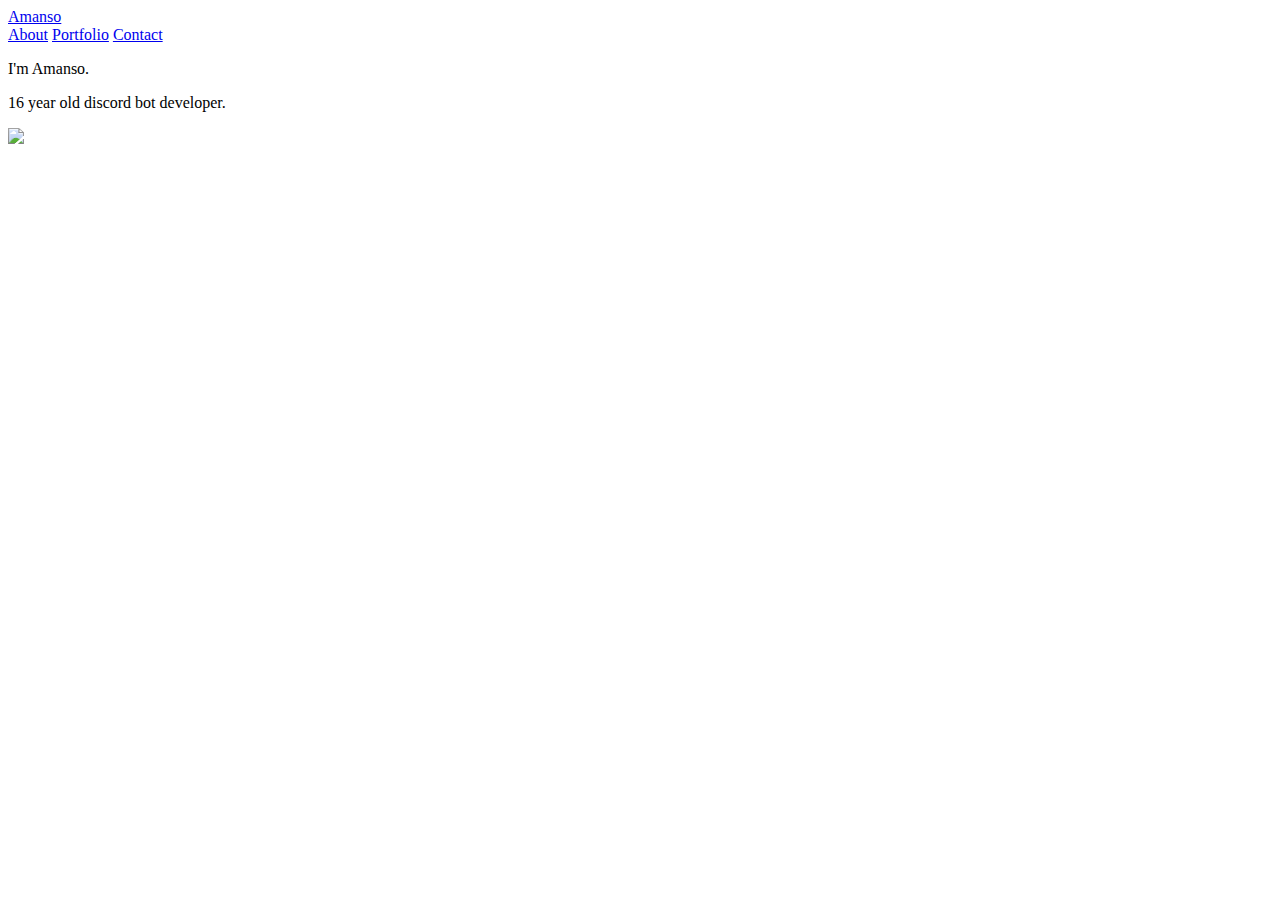
==== index.html @ 586fdd98 "Update index.html" ====
<!DOCTYPE html>
<html lang="en">
<head>
    <meta charset="UTF-8">
    <title>Amanso</title>
    <meta name="description" content="Welcome to Amanso. You can learn about me, view my previous work and contact me to request a discord bot.">

    <link rel="stylesheet" href="style.css">
    <script src="https://kit.fontawesome.com/978d9a16e1.js" crossorigin="anonymous"></script>
	
	<!-- Global site tag (gtag.js) - Google Analytics -->
    <script async src="https://www.googletagmanager.com/gtag/js?id=UA-170088564-1"></script>
    <script>
        window.dataLayer = window.dataLayer || [];
        function gtag(){dataLayer.push(arguments);}
        gtag('js', new Date());

        gtag('config', 'UA-170088564-1');
    </script>

</head>
<body>
    <div id="main">
        <div id="header">
            <a href="index.html" id="title" class="link">Amanso</a>
            <div id="links">
                <a href="about.html" class="link web-link">About</a>
                <a href="portfolio.html" class="link web-link">Portfolio</a>
                <a href="contact.html" class="link web-link">Contact</a>
            </div>
        </div>
    </div>
    <p id="welcome">I'm Amanso.</p>
    <p id="info">16 year old discord bot developer.</p>

    <img src="assests/guy.png" id="guy">

    <p id="social"><a target="_blank" href="https://twitter.com/am4nso" class="social-link"><i class="fab fa-twitter"></i></a>&nbsp;&nbsp;<a target="_blank" href="https://github.com/am4nso" class="social-link"><i class="fab fa-github"></i></a>&nbsp;&nbsp;<a target="_blank" href="https://twitter.com/am4nso" class="social-link"><i class="fab fa-discord"></i></a></p>


</body>
</html>
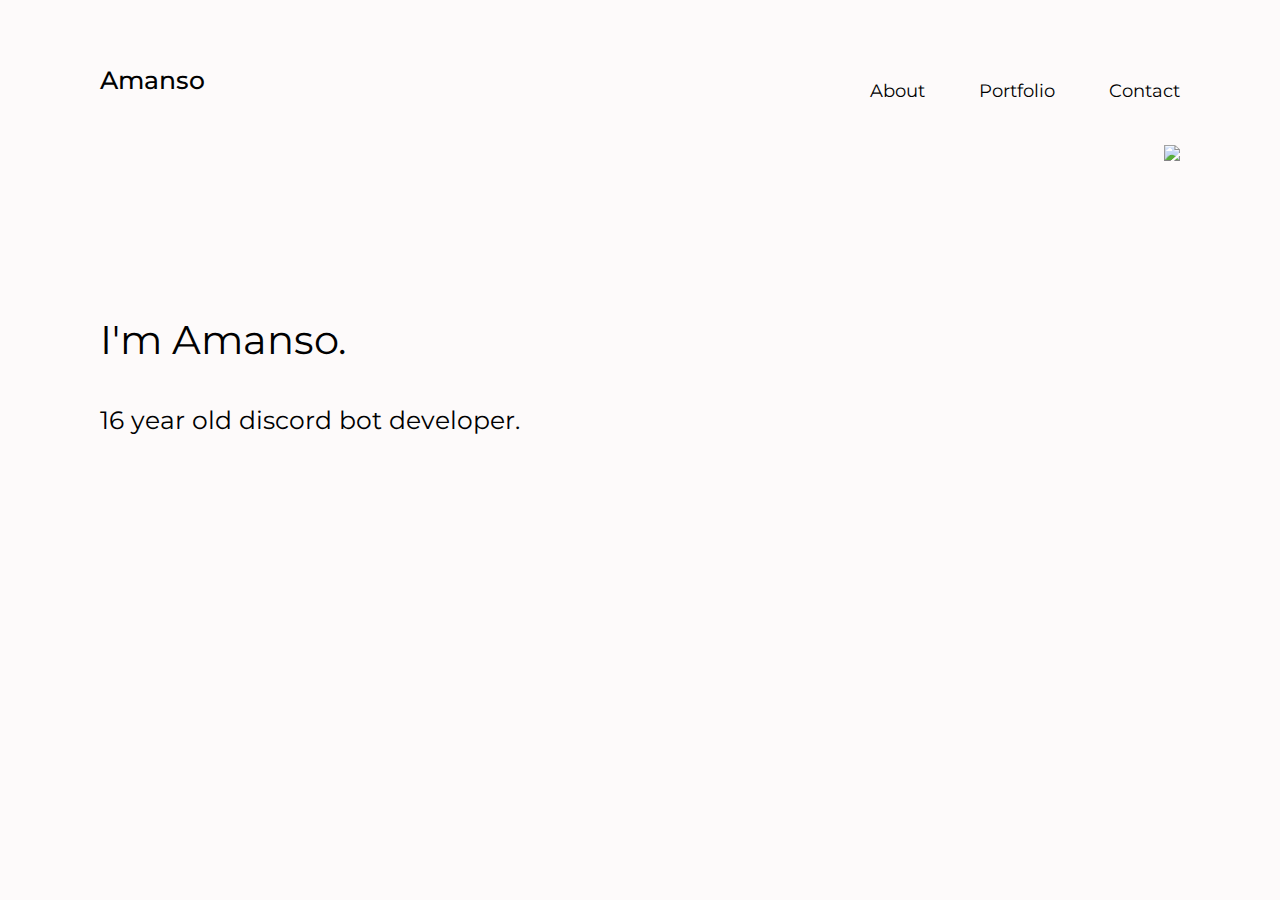
==== commit dd37248e: "updated portfolio and other stuff" ====
--- a/index.html
+++ b/index.html
@@ -39,4 +39,4 @@
 
 
 </body>
-</html>
+</html>--- a/style.css
+++ b/style.css
@@ -0,0 +1,120 @@
+@import url('https://fonts.googleapis.com/css2?family=Montserrat:wght@400;500&display=swap');
+
+* {
+    margin: 0;
+    padding: 0;
+    box-sizing: border-box;
+    text-decoration: none;
+    font-family: 'Montserrat', sans-serif;
+}
+
+html {
+    background-color: #FDFAFA;
+}
+
+#header {
+    padding: 50px 100px;
+}
+
+#links {
+    float: right;
+}
+
+.link {
+    color: black;
+}
+
+.web-link {
+    margin-left: 50px;
+    font-size: 18px;
+}
+
+#title {
+    font-size: 25px;
+    font-weight: 500;
+}
+
+#welcome {
+    position: absolute;
+    padding-left: 100px;
+    font-size: 40px;
+    top: 35%;
+    animation: fading 1s forwards;
+}
+
+#info {
+    font-size: 25px;
+    padding-left: 100px;
+    position: absolute;
+    top: 45%;
+    animation: fading 1s forwards;
+}
+
+#guy {
+    float: right;
+    padding-right: 100px;
+    animation: fading 1s forwards;
+}
+
+#social {
+    color: black;
+    font-size: 50px;
+    padding-left: 100px;
+    position: absolute;
+    top: 55%;
+}
+
+.social-link {
+    color: black;
+    animation: fading 1s forwards;
+}
+
+@keyframes fading {
+    0% {opacity: 0}
+    100% {opacity: 100}
+}
+
+#footer {
+    bottom: 0;
+    padding-top: 100px;
+}
+
+#coming-soon {
+    float: left;
+    position: absolute;
+    top: 50%;
+    padding-left: 100px;
+}
+
+#port {
+    font-size: 50px;
+    position: absolute;
+    text-align: center;
+    width: 100%;
+    height: 100%;
+    top: 25%;
+    animation: fading 1s forwards;
+}
+
+.image {
+    border: 5px solid black;
+    transition: transform .5s;
+    margin-left: 50px;
+    margin-top: 50px;
+    vertical-align: middle;
+    animation: fading 1s forwards;
+}
+
+.image:hover {
+    transform: scale(1.2);
+}
+
+div {
+    padding-top: 15px;
+    position: relative;
+}
+
+.row {
+    padding-bottom: 100px;
+    padding-left: 100px;
+}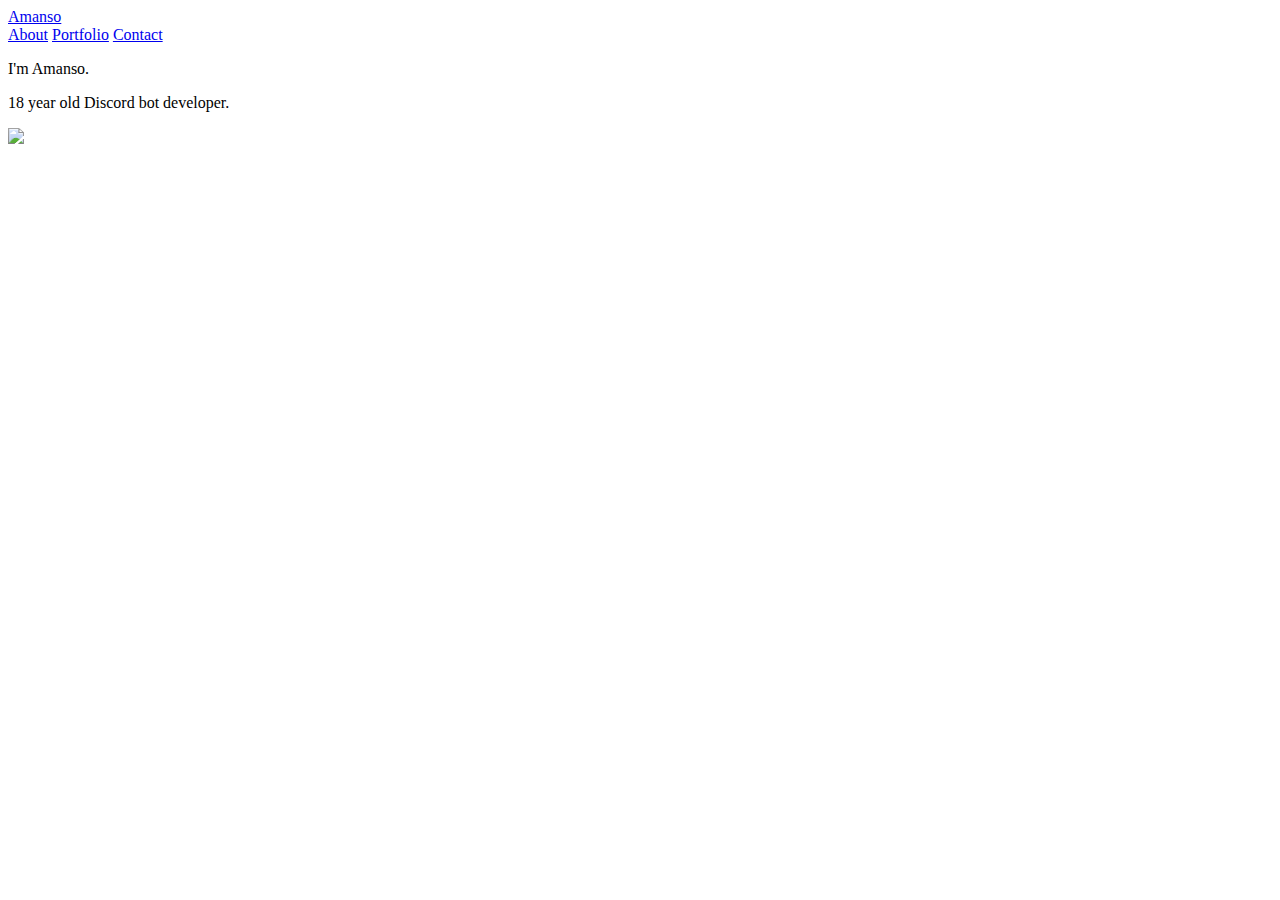
==== commit 3a12f9a0: "Update index.html" ====
--- a/index.html
+++ b/index.html
@@ -5,7 +5,7 @@
     <title>Amanso</title>
     <meta name="description" content="Welcome to Amanso. You can learn about me, view my previous work and contact me to request a discord bot.">
 
-    <link rel="stylesheet" href="style.css">
+    <link rel="stylesheet" href="style-1.css">
     <script src="https://kit.fontawesome.com/978d9a16e1.js" crossorigin="anonymous"></script>
 	
 	<!-- Global site tag (gtag.js) - Google Analytics -->
@@ -31,7 +31,7 @@
         </div>
     </div>
     <p id="welcome">I'm Amanso.</p>
-    <p id="info">16 year old discord bot developer.</p>
+    <p id="info">18 year old Discord bot developer.</p>
 
     <img src="assests/guy.png" id="guy">
 
@@ -39,4 +39,4 @@
 
 
 </body>
-</html>+</html>
